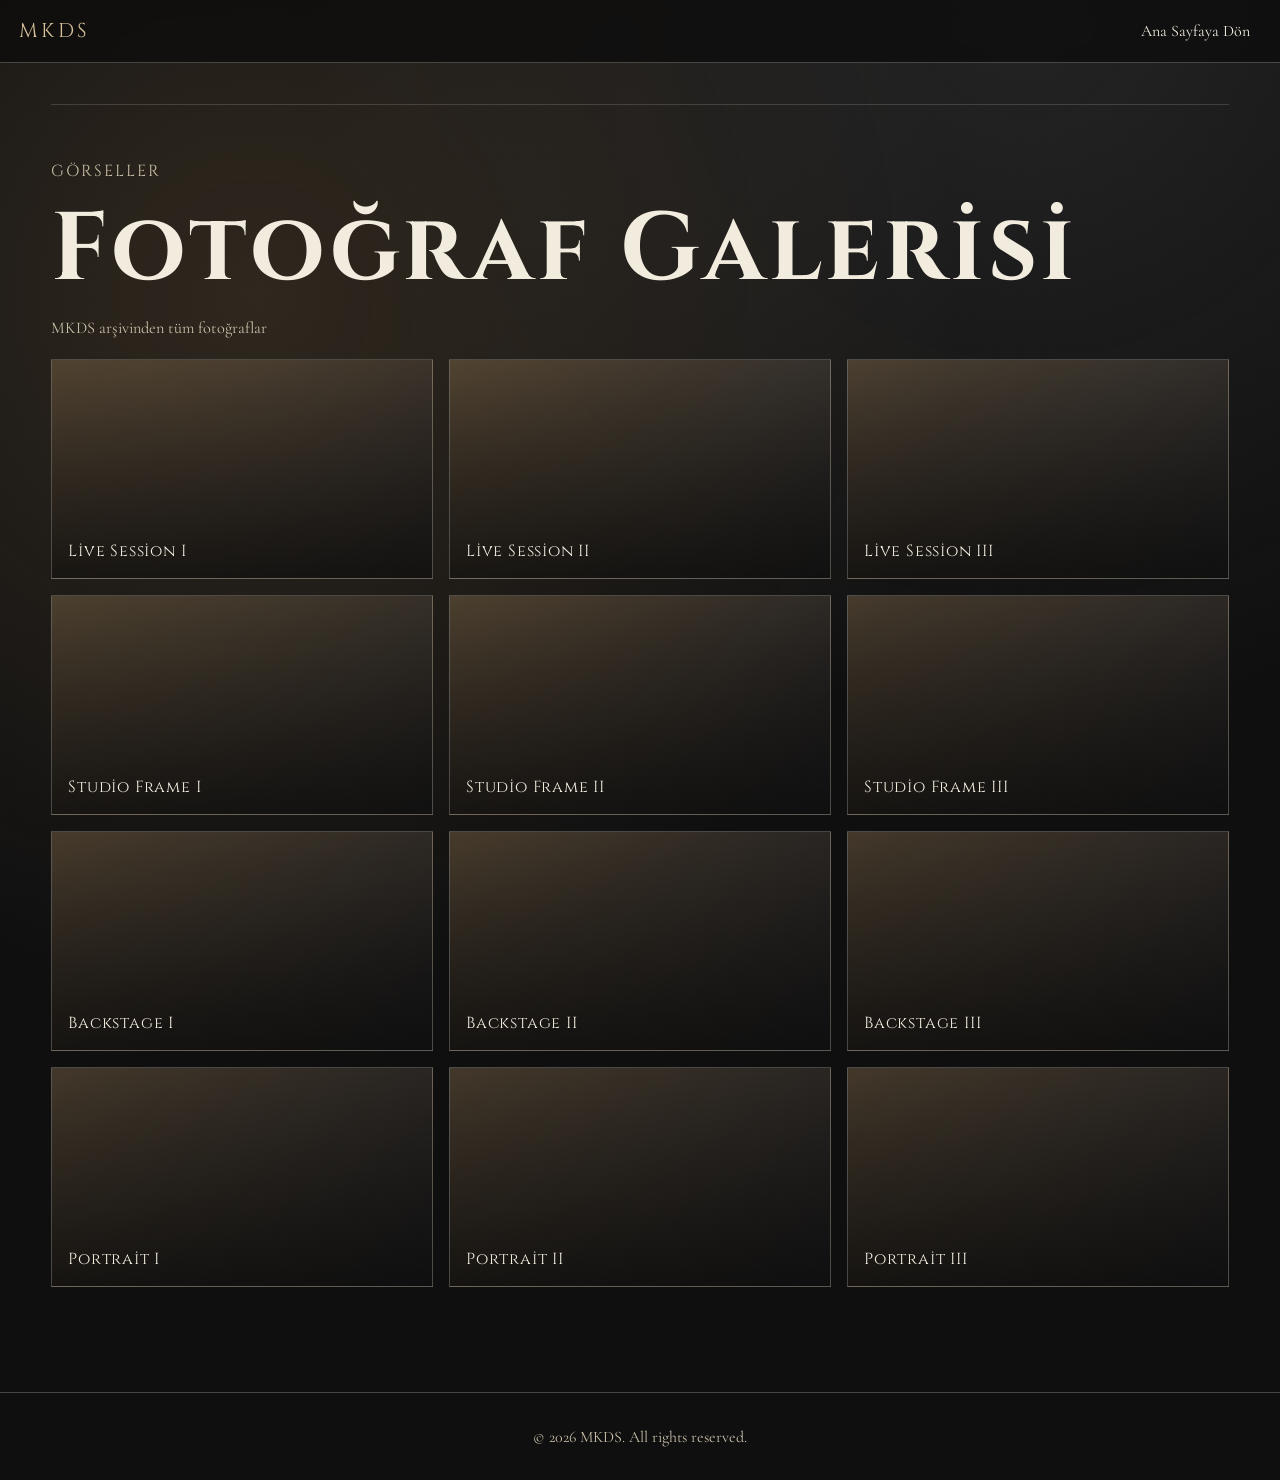
==== gallery.html @ 9615760f "Add photo gallery page and enhance gallery section with links and styles" ====
<!DOCTYPE html>
<html lang="tr">
  <head>
    <meta charset="UTF-8" />
    <meta name="viewport" content="width=device-width, initial-scale=1.0" />
    <title>MKDS | Fotoğraf Galerisi</title>
    <meta
      name="description"
      content="MKDS fotoğraf galerisi. Tüm grup görsellerini tek sayfada keşfedin."
    />
    <link rel="preconnect" href="https://fonts.googleapis.com" />
    <link rel="preconnect" href="https://fonts.gstatic.com" crossorigin />
    <link
      href="https://fonts.googleapis.com/css2?family=Cinzel:wght@400;600;700&family=Cormorant+Garamond:wght@400;500;600&display=swap"
      rel="stylesheet"
    />
    <link rel="stylesheet" href="styles.css" />
  </head>
  <body>
    <div class="page-noise" aria-hidden="true"></div>

    <header class="site-header">
      <a class="brand" href="index.html" aria-label="MKDS Ana Sayfa">MKDS</a>
      <nav class="site-nav open" aria-label="Galeri menüsü">
        <a href="index.html#media">Ana Sayfaya Dön</a>
      </nav>
    </header>

    <main class="gallery-page">
      <section class="section">
        <div class="section-head">
          <p class="kicker">Görseller</p>
          <h1>Fotoğraf Galerisi</h1>
          <p class="statline">MKDS arşivinden tüm fotoğraflar</p>
        </div>

        <div class="gallery-page-grid" aria-label="Tüm MKDS fotoğrafları">
          <figure class="gallery-photo"><figcaption>Live Session I</figcaption></figure>
          <figure class="gallery-photo"><figcaption>Live Session II</figcaption></figure>
          <figure class="gallery-photo"><figcaption>Live Session III</figcaption></figure>
          <figure class="gallery-photo"><figcaption>Studio Frame I</figcaption></figure>
          <figure class="gallery-photo"><figcaption>Studio Frame II</figcaption></figure>
          <figure class="gallery-photo"><figcaption>Studio Frame III</figcaption></figure>
          <figure class="gallery-photo"><figcaption>Backstage I</figcaption></figure>
          <figure class="gallery-photo"><figcaption>Backstage II</figcaption></figure>
          <figure class="gallery-photo"><figcaption>Backstage III</figcaption></figure>
          <figure class="gallery-photo"><figcaption>Portrait I</figcaption></figure>
          <figure class="gallery-photo"><figcaption>Portrait II</figcaption></figure>
          <figure class="gallery-photo"><figcaption>Portrait III</figcaption></figure>
        </div>
      </section>
    </main>

    <footer class="site-footer">
      <p>© 2026 MKDS. All rights reserved.</p>
    </footer>
  </body>
</html>
---- styles.css ----
:root {
  --bg-main: #0f0f10;
  --bg-soft: #171719;
  --panel: rgba(240, 235, 223, 0.05);
  --line: rgba(240, 235, 223, 0.25);
  --text-main: #f2ecdf;
  --text-muted: #c9bfa8;
  --accent: #b08b57;
  --accent-2: #d8c29a;
  --danger: #d36363;
  --success: #7ab67a;
}

* {
  box-sizing: border-box;
}

html,
body {
  margin: 0;
  padding: 0;
  background:
    radial-gradient(circle at 20% 20%, rgba(176, 139, 87, 0.2), transparent 45%),
    radial-gradient(circle at 80% 0%, rgba(120, 120, 120, 0.2), transparent 40%),
    var(--bg-main);
  color: var(--text-main);
  font-family: "Cormorant Garamond", serif;
  scroll-behavior: smooth;
}

.page-noise {
  position: fixed;
  inset: 0;
  pointer-events: none;
  opacity: 0.15;
  background-image: radial-gradient(rgba(255, 255, 255, 0.08) 0.6px, transparent 0.6px);
  background-size: 3px 3px;
}

.site-header {
  position: sticky;
  top: 0;
  z-index: 30;
  display: flex;
  align-items: center;
  justify-content: space-between;
  padding: 0.9rem 1.2rem;
  backdrop-filter: blur(8px);
  background: rgba(10, 10, 10, 0.7);
  border-bottom: 1px solid var(--line);
}

.brand {
  font-family: "Cinzel", serif;
  font-size: 1.25rem;
  letter-spacing: 0.2rem;
  text-decoration: none;
  color: var(--accent-2);
}

.menu-toggle {
  border: 1px solid var(--line);
  color: var(--text-main);
  background: transparent;
  padding: 0.4rem 0.7rem;
  font-family: "Cinzel", serif;
  text-transform: uppercase;
}

.site-nav {
  position: absolute;
  right: 1.2rem;
  top: 3.4rem;
  display: none;
  flex-direction: column;
  background: var(--bg-soft);
  border: 1px solid var(--line);
  min-width: 170px;
}

.site-nav.open {
  display: flex;
}

.site-nav a {
  color: var(--text-main);
  text-decoration: none;
  padding: 0.65rem 0.9rem;
  border-bottom: 1px solid rgba(240, 235, 223, 0.08);
}

.site-nav a:hover {
  background: rgba(176, 139, 87, 0.12);
}

main {
  width: min(1100px, 92%);
  margin: 0 auto;
}

.hero {
  min-height: 82vh;
  display: grid;
  align-content: center;
  gap: 0.8rem;
  padding: 2.8rem 0 1.8rem;
}

.kicker {
  margin: 0;
  font-family: "Cinzel", serif;
  color: var(--text-muted);
  letter-spacing: 0.12rem;
  text-transform: uppercase;
}

h1,
h2,
h3 {
  margin: 0;
  font-family: "Cinzel", serif;
}

h1 {
  font-size: clamp(2.8rem, 8vw, 6rem);
  letter-spacing: 0.25rem;
}

h2 {
  font-size: clamp(1.8rem, 4vw, 2.8rem);
  letter-spacing: 0.08rem;
}

.tagline {
  margin: 0;
  color: var(--accent-2);
  font-size: clamp(1rem, 2.4vw, 1.4rem);
}

.intro {
  margin: 0;
  max-width: 620px;
  font-size: 1.15rem;
}

.hero-actions {
  display: flex;
  flex-wrap: wrap;
  gap: 0.8rem;
}

.stream-links {
  display: flex;
  flex-wrap: wrap;
  gap: 0.7rem;
}

.btn {
  text-decoration: none;
  border: 1px solid var(--line);
  padding: 0.58rem 1rem;
  color: var(--text-main);
  font-family: "Cinzel", serif;
  letter-spacing: 0.04rem;
}

.btn-primary {
  background: linear-gradient(135deg, var(--accent), #9c7645);
  color: #0c0b09;
  border-color: transparent;
}

.btn-ghost {
  background: transparent;
}

.section {
  padding: 3.4rem 0;
  border-top: 1px solid rgba(240, 235, 223, 0.16);
  scroll-margin-top: 88px;
}

#music {
  scroll-margin-top: 88px;
}

.section-head {
  margin-bottom: 1.3rem;
  display: grid;
  gap: 0.2rem;
}

.statline {
  margin: 0;
  color: var(--text-muted);
  font-size: 1.02rem;
}

.members-grid,
.players-grid,
.gallery-grid,
.contact-grid {
  display: grid;
  gap: 1rem;
}

.member-card,
.player-card,
.contact-card,
.media-tile,
.news-item {
  border: 1px solid var(--line);
  background: var(--panel);
  padding: 1rem;
}

.role {
  color: var(--accent-2);
  margin: 0.35rem 0 0.5rem;
}

.player-card iframe {
  width: 100%;
  border: 0;
  min-height: 320px;
  margin-top: 0.8rem;
}

.player-note {
  margin: 0.8rem 0 0;
  color: var(--text-muted);
}

.player-note a {
  color: var(--accent-2);
}

.gallery-grid {
  grid-template-columns: repeat(1, minmax(0, 1fr));
}

.media-link {
  text-decoration: none;
  color: inherit;
}

.media-link .media-tile {
  transition: transform 220ms ease, border-color 220ms ease;
}

.media-link:hover .media-tile {
  transform: translateY(-4px);
  border-color: var(--accent-2);
}

.media-cta {
  display: inline-block;
  margin-top: 1rem;
}

.media-tile {
  min-height: 180px;
  display: grid;
  align-content: end;
  background:
    linear-gradient(180deg, rgba(10, 10, 10, 0.1), rgba(10, 10, 10, 0.8)),
    linear-gradient(120deg, rgba(176, 139, 87, 0.3), rgba(255, 255, 255, 0.03));
}

.media-tile figcaption {
  font-family: "Cinzel", serif;
  letter-spacing: 0.05rem;
}

.news-list {
  display: grid;
  gap: 0.8rem;
}

.news-item time {
  color: var(--accent-2);
  font-family: "Cinzel", serif;
}

.field-row {
  margin-top: 0.4rem;
  display: grid;
  grid-template-columns: 1fr;
  gap: 0.6rem;
}

input[type="email"] {
  width: 100%;
  border: 1px solid var(--line);
  background: rgba(10, 10, 10, 0.45);
  color: var(--text-main);
  padding: 0.7rem;
  font-size: 1rem;
}

#form-feedback {
  min-height: 1.2rem;
  margin-top: 0.55rem;
}

#form-feedback.error {
  color: var(--danger);
}

#form-feedback.success {
  color: var(--success);
}

.social-list {
  margin: 0;
  padding: 0;
  list-style: none;
  display: grid;
  gap: 0.45rem;
}

.social-list a {
  color: var(--text-main);
}

.site-footer {
  border-top: 1px solid var(--line);
  padding: 1.1rem;
  text-align: center;
  color: var(--text-muted);
}

.gallery-page {
  width: min(1200px, 92%);
  margin: 0 auto;
  padding: 2.6rem 0 3.2rem;
}

.gallery-page-grid {
  display: grid;
  gap: 1rem;
  grid-template-columns: repeat(1, minmax(0, 1fr));
}

.gallery-photo {
  margin: 0;
  border: 1px solid var(--line);
  background: var(--panel);
  min-height: 220px;
  display: grid;
  align-content: end;
  padding: 1rem;
  background-image:
    linear-gradient(180deg, rgba(10, 10, 10, 0.12), rgba(10, 10, 10, 0.78)),
    linear-gradient(125deg, rgba(176, 139, 87, 0.32), rgba(255, 255, 255, 0.03));
}

.gallery-photo figcaption {
  font-family: "Cinzel", serif;
  letter-spacing: 0.05rem;
}

@media (min-width: 760px) {
  .menu-toggle {
    display: none;
  }

  .site-nav {
    position: static;
    display: flex;
    flex-direction: row;
    gap: 0.2rem;
    border: 0;
    min-width: auto;
    background: transparent;
  }

  .site-nav a {
    border: 0;
    padding: 0.4rem 0.7rem;
  }

  .members-grid,
  .players-grid,
  .contact-grid {
    grid-template-columns: repeat(2, minmax(0, 1fr));
  }

  .gallery-grid {
    grid-template-columns: repeat(3, minmax(0, 1fr));
  }

  .gallery-page-grid {
    grid-template-columns: repeat(3, minmax(0, 1fr));
  }

  .field-row {
    grid-template-columns: 1fr auto;
  }
}
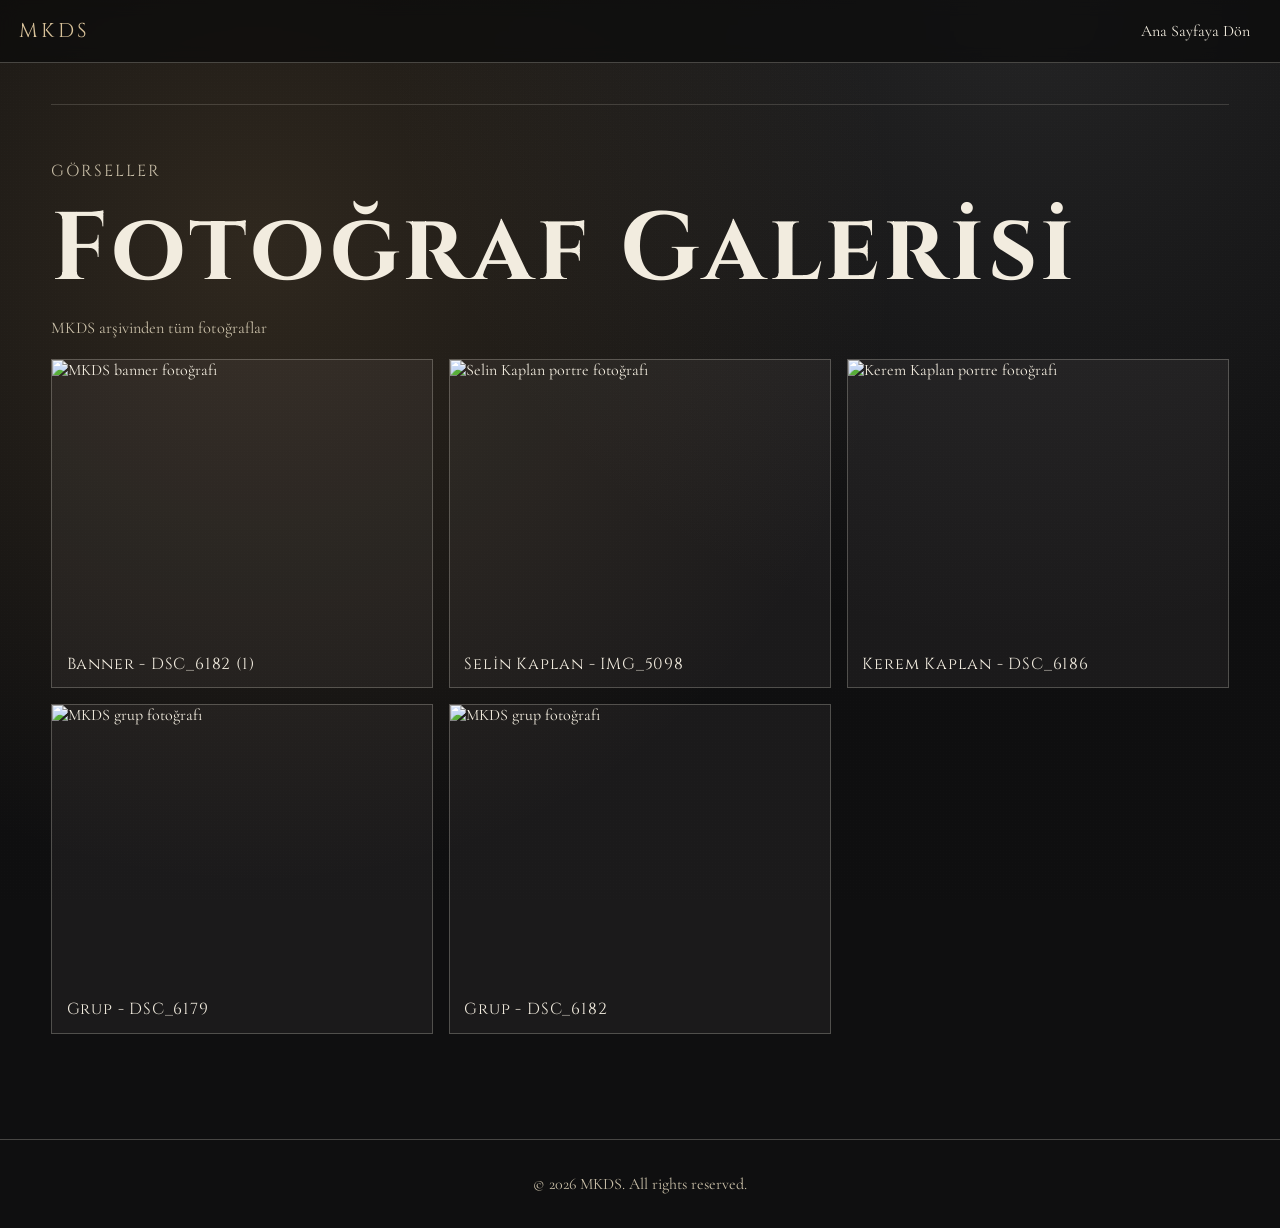
==== commit 5c623804: "Update gallery and index pages with new images and styles" ====
--- a/gallery.html
+++ b/gallery.html
@@ -35,18 +35,26 @@
         </div>
 
         <div class="gallery-page-grid" aria-label="Tüm MKDS fotoğrafları">
-          <figure class="gallery-photo"><figcaption>Live Session I</figcaption></figure>
-          <figure class="gallery-photo"><figcaption>Live Session II</figcaption></figure>
-          <figure class="gallery-photo"><figcaption>Live Session III</figcaption></figure>
-          <figure class="gallery-photo"><figcaption>Studio Frame I</figcaption></figure>
-          <figure class="gallery-photo"><figcaption>Studio Frame II</figcaption></figure>
-          <figure class="gallery-photo"><figcaption>Studio Frame III</figcaption></figure>
-          <figure class="gallery-photo"><figcaption>Backstage I</figcaption></figure>
-          <figure class="gallery-photo"><figcaption>Backstage II</figcaption></figure>
-          <figure class="gallery-photo"><figcaption>Backstage III</figcaption></figure>
-          <figure class="gallery-photo"><figcaption>Portrait I</figcaption></figure>
-          <figure class="gallery-photo"><figcaption>Portrait II</figcaption></figure>
-          <figure class="gallery-photo"><figcaption>Portrait III</figcaption></figure>
+          <figure class="gallery-photo">
+            <img src="assets/images/banner.png" alt="MKDS banner fotoğrafı" loading="lazy" />
+            <figcaption>Banner - DSC_6182 (1)</figcaption>
+          </figure>
+          <figure class="gallery-photo">
+            <img src="assets/images/selin-kaplan.png" alt="Selin Kaplan portre fotoğrafı" loading="lazy" />
+            <figcaption>Selin Kaplan - IMG_5098</figcaption>
+          </figure>
+          <figure class="gallery-photo">
+            <img src="assets/images/kerem-kaplan.png" alt="Kerem Kaplan portre fotoğrafı" loading="lazy" />
+            <figcaption>Kerem Kaplan - DSC_6186</figcaption>
+          </figure>
+          <figure class="gallery-photo">
+            <img src="assets/images/group-1.png" alt="MKDS grup fotoğrafı" loading="lazy" />
+            <figcaption>Grup - DSC_6179</figcaption>
+          </figure>
+          <figure class="gallery-photo">
+            <img src="assets/images/group-2.png" alt="MKDS grup fotoğrafı" loading="lazy" />
+            <figcaption>Grup - DSC_6182</figcaption>
+          </figure>
         </div>
       </section>
     </main>
--- a/styles.css
+++ b/styles.css
@@ -103,7 +103,20 @@
   display: grid;
   align-content: center;
   gap: 0.8rem;
-  padding: 2.8rem 0 1.8rem;
+  padding: 2.8rem 1.2rem 1.8rem;
+  position: relative;
+  isolation: isolate;
+  overflow: hidden;
+}
+
+.hero::before {
+  content: "";
+  position: absolute;
+  inset: 0;
+  z-index: -1;
+  background:
+    linear-gradient(120deg, rgba(8, 8, 8, 0.72), rgba(8, 8, 8, 0.46)),
+    url("assets/images/banner.png") center 32% / cover no-repeat;
 }
 
 .kicker {
@@ -214,6 +227,14 @@
   padding: 1rem;
 }
 
+.member-photo {
+  width: 100%;
+  aspect-ratio: 4 / 5;
+  object-fit: cover;
+  border: 1px solid var(--line);
+  margin-bottom: 0.7rem;
+}
+
 .role {
   color: var(--accent-2);
   margin: 0.35rem 0 0.5rem;
@@ -254,22 +275,30 @@
 }
 
 .media-cta {
-  display: inline-block;
-  margin-top: 1rem;
+  display: block;
+  width: fit-content;
+  margin: 1.35rem auto 0;
 }
 
 .media-tile {
-  min-height: 180px;
-  display: grid;
-  align-content: end;
-  background:
-    linear-gradient(180deg, rgba(10, 10, 10, 0.1), rgba(10, 10, 10, 0.8)),
-    linear-gradient(120deg, rgba(176, 139, 87, 0.3), rgba(255, 255, 255, 0.03));
+  min-height: 0;
+  display: block;
+  overflow: hidden;
+  background: var(--panel);
+  padding: 0;
+}
+
+.media-tile img {
+  width: 100%;
+  height: 210px;
+  object-fit: cover;
+  display: block;
 }
 
 .media-tile figcaption {
   font-family: "Cinzel", serif;
   letter-spacing: 0.05rem;
+  padding: 0.75rem 0.9rem;
 }
 
 .news-list {
@@ -346,18 +375,20 @@
   margin: 0;
   border: 1px solid var(--line);
   background: var(--panel);
-  min-height: 220px;
-  display: grid;
-  align-content: end;
-  padding: 1rem;
-  background-image:
-    linear-gradient(180deg, rgba(10, 10, 10, 0.12), rgba(10, 10, 10, 0.78)),
-    linear-gradient(125deg, rgba(176, 139, 87, 0.32), rgba(255, 255, 255, 0.03));
+  overflow: hidden;
+}
+
+.gallery-photo img {
+  width: 100%;
+  height: 280px;
+  object-fit: cover;
+  display: block;
 }
 
 .gallery-photo figcaption {
   font-family: "Cinzel", serif;
   letter-spacing: 0.05rem;
+  padding: 0.8rem 0.9rem;
 }
 
 @media (min-width: 760px) {
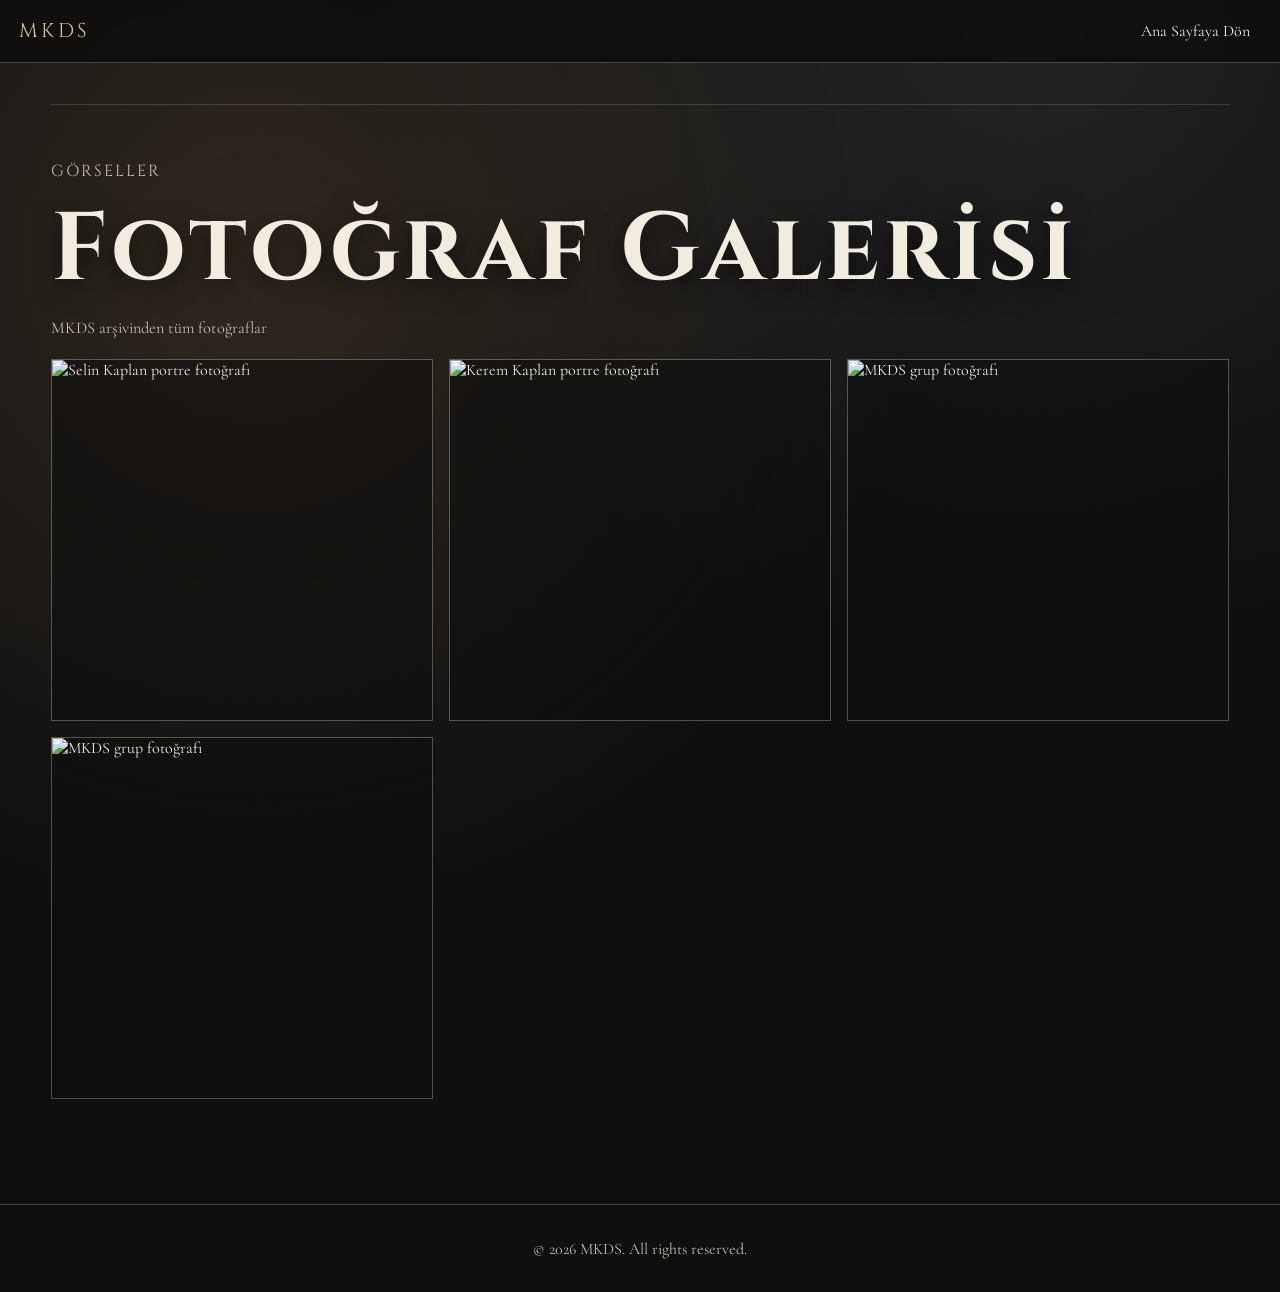
==== commit 4b382cb6: "Enhance homepage layout and add new single announcement; update gallery images and styles" ====
--- a/gallery.html
+++ b/gallery.html
@@ -36,24 +36,16 @@
 
         <div class="gallery-page-grid" aria-label="Tüm MKDS fotoğrafları">
           <figure class="gallery-photo">
-            <img src="assets/images/banner.png" alt="MKDS banner fotoğrafı" loading="lazy" />
-            <figcaption>Banner - DSC_6182 (1)</figcaption>
-          </figure>
-          <figure class="gallery-photo">
             <img src="assets/images/selin-kaplan.png" alt="Selin Kaplan portre fotoğrafı" loading="lazy" />
-            <figcaption>Selin Kaplan - IMG_5098</figcaption>
           </figure>
           <figure class="gallery-photo">
             <img src="assets/images/kerem-kaplan.png" alt="Kerem Kaplan portre fotoğrafı" loading="lazy" />
-            <figcaption>Kerem Kaplan - DSC_6186</figcaption>
           </figure>
           <figure class="gallery-photo">
             <img src="assets/images/group-1.png" alt="MKDS grup fotoğrafı" loading="lazy" />
-            <figcaption>Grup - DSC_6179</figcaption>
           </figure>
           <figure class="gallery-photo">
             <img src="assets/images/group-2.png" alt="MKDS grup fotoğrafı" loading="lazy" />
-            <figcaption>Grup - DSC_6182</figcaption>
           </figure>
         </div>
       </section>
--- a/styles.css
+++ b/styles.css
@@ -99,24 +99,36 @@
 }
 
 .hero {
-  min-height: 82vh;
-  display: grid;
-  align-content: center;
+  min-height: 84vh;
+  display: flex;
+  align-items: center;
+  width: 100vw;
+  margin-left: calc(50% - 50vw);
+  padding: 2.8rem 0 1.8rem;
+  position: relative;
+  overflow: hidden;
+}
+
+.hero-content {
+  width: min(1100px, 92%);
+  margin: 0 auto;
+  display: grid;
   gap: 0.8rem;
-  padding: 2.8rem 1.2rem 1.8rem;
-  position: relative;
-  isolation: isolate;
-  overflow: hidden;
-}
-
-.hero::before {
+}
+
+.hero::after {
   content: "";
   position: absolute;
   inset: 0;
-  z-index: -1;
+  z-index: 0;
   background:
-    linear-gradient(120deg, rgba(8, 8, 8, 0.72), rgba(8, 8, 8, 0.46)),
-    url("assets/images/banner.png") center 32% / cover no-repeat;
+    linear-gradient(115deg, rgba(8, 8, 8, 0.78), rgba(8, 8, 8, 0.4)),
+    url("assets/images/banner.png") center center / cover no-repeat;
+}
+
+.hero > * {
+  position: relative;
+  z-index: 1;
 }
 
 .kicker {
@@ -137,6 +149,7 @@
 h1 {
   font-size: clamp(2.8rem, 8vw, 6rem);
   letter-spacing: 0.25rem;
+  text-shadow: 0 8px 24px rgba(0, 0, 0, 0.6);
 }
 
 h2 {
@@ -154,6 +167,7 @@
   margin: 0;
   max-width: 620px;
   font-size: 1.15rem;
+  text-shadow: 0 4px 12px rgba(0, 0, 0, 0.5);
 }
 
 .hero-actions {
@@ -166,6 +180,49 @@
   display: flex;
   flex-wrap: wrap;
   gap: 0.7rem;
+}
+
+.hero-presave {
+  margin-top: 0.45rem;
+  display: grid;
+  grid-template-columns: 56px 1fr;
+  gap: 0.7rem;
+  align-items: center;
+  width: min(720px, 100%);
+  border: 1px solid var(--line);
+  background: rgba(10, 10, 10, 0.6);
+  padding: 0.65rem;
+}
+
+.hero-presave img {
+  width: 56px;
+  height: 56px;
+  object-fit: cover;
+  border: 1px solid var(--line);
+}
+
+.hero-presave-text {
+  display: grid;
+  gap: 0.12rem;
+}
+
+.hero-presave-text p {
+  margin: 0;
+}
+
+.countdown-row {
+  color: var(--accent-2);
+  font-family: "Cinzel", serif;
+  letter-spacing: 0.02rem;
+}
+
+#hero-release-countdown {
+  font-weight: 700;
+}
+
+.hero-presave .btn {
+  grid-column: 1 / -1;
+  justify-self: start;
 }
 
 .btn {
@@ -229,10 +286,19 @@
 
 .member-photo {
   width: 100%;
-  aspect-ratio: 4 / 5;
-  object-fit: cover;
+  height: 360px;
+  object-fit: contain;
+  background: rgba(5, 5, 5, 0.55);
   border: 1px solid var(--line);
   margin-bottom: 0.7rem;
+}
+
+.member-photo-selin {
+  object-position: center top;
+}
+
+.member-photo-kerem {
+  object-position: center top;
 }
 
 .role {
@@ -257,7 +323,7 @@
 }
 
 .gallery-grid {
-  grid-template-columns: repeat(1, minmax(0, 1fr));
+  grid-template-columns: repeat(auto-fit, minmax(240px, 1fr));
 }
 
 .media-link {
@@ -290,8 +356,9 @@
 
 .media-tile img {
   width: 100%;
-  height: 210px;
-  object-fit: cover;
+  height: 240px;
+  object-fit: contain;
+  background: rgba(5, 5, 5, 0.55);
   display: block;
 }
 
@@ -304,11 +371,41 @@
 .news-list {
   display: grid;
   gap: 0.8rem;
+  margin-top: 1rem;
 }
 
 .news-item time {
   color: var(--accent-2);
   font-family: "Cinzel", serif;
+}
+
+.news-link {
+  display: inline-block;
+  margin-top: 0.55rem;
+  color: var(--accent-2);
+  font-family: "Cinzel", serif;
+  text-decoration: none;
+}
+
+.single-highlight {
+  display: grid;
+  gap: 1rem;
+  border: 1px solid var(--line);
+  background: var(--panel);
+  padding: 1rem;
+}
+
+.single-highlight img {
+  width: 100%;
+  max-width: 420px;
+  justify-self: center;
+  object-fit: cover;
+  border: 1px solid var(--line);
+}
+
+.single-highlight-content {
+  display: grid;
+  gap: 0.7rem;
 }
 
 .field-row {
@@ -380,8 +477,9 @@
 
 .gallery-photo img {
   width: 100%;
-  height: 280px;
-  object-fit: cover;
+  height: 360px;
+  object-fit: contain;
+  background: rgba(5, 5, 5, 0.55);
   display: block;
 }
 
@@ -417,14 +515,36 @@
     grid-template-columns: repeat(2, minmax(0, 1fr));
   }
 
+  .hero-presave {
+    grid-template-columns: 64px 1fr auto;
+  }
+
+  .hero-presave img {
+    width: 64px;
+    height: 64px;
+  }
+
+  .hero-presave .btn {
+    grid-column: auto;
+  }
+
   .gallery-grid {
-    grid-template-columns: repeat(3, minmax(0, 1fr));
+    grid-template-columns: repeat(2, minmax(0, 1fr));
   }
 
   .gallery-page-grid {
     grid-template-columns: repeat(3, minmax(0, 1fr));
   }
 
+  .single-highlight {
+    grid-template-columns: minmax(260px, 360px) 1fr;
+    align-items: center;
+  }
+
+  .single-highlight img {
+    max-width: none;
+  }
+
   .field-row {
     grid-template-columns: 1fr auto;
   }
